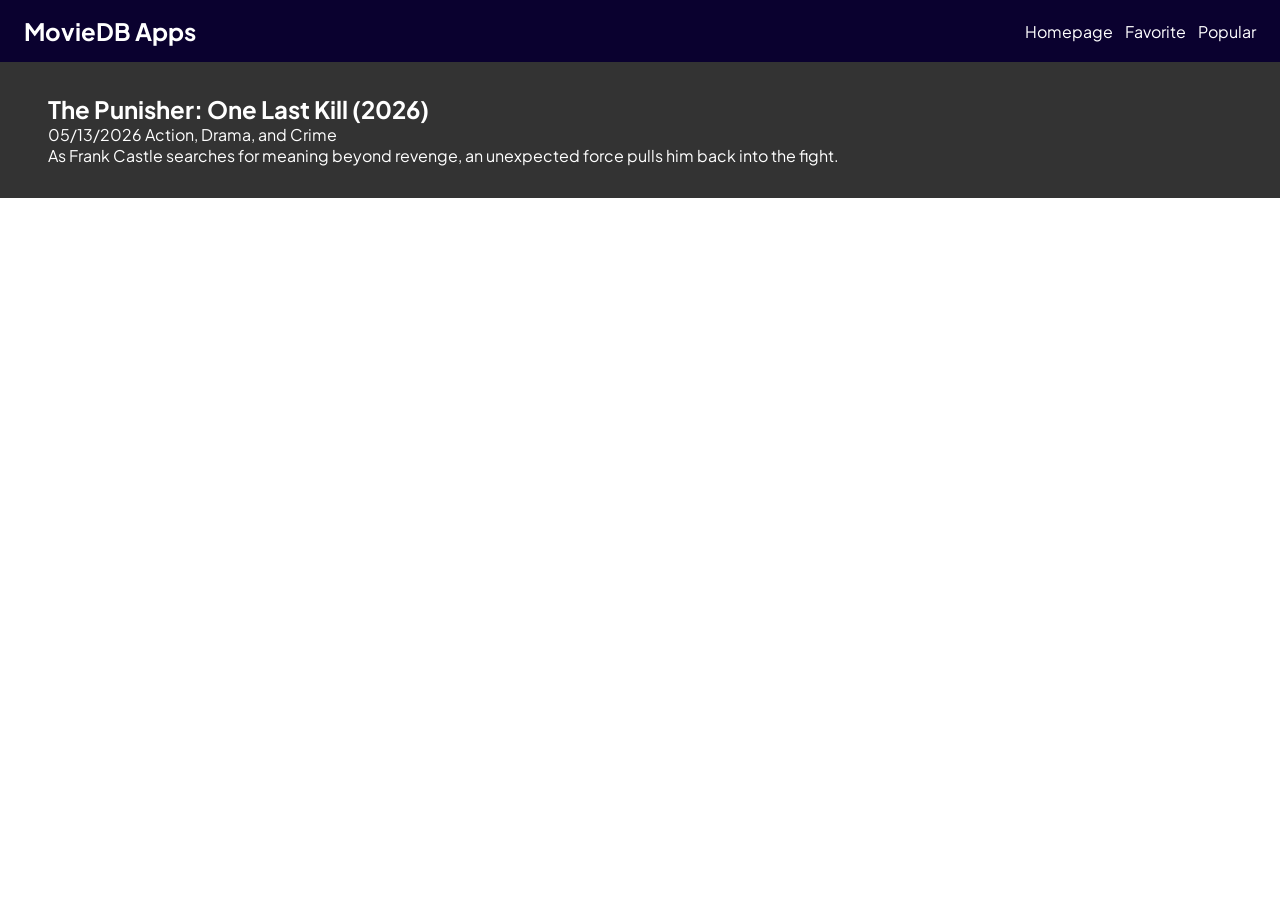
==== detail.html @ e791263a "first commit" ====
<!DOCTYPE html>
<html lang="en">
<head>
    <meta charset="UTF-8">
    <meta name="viewport" content="width=device-width, initial-scale=1.0">
    <title>The Movie DB</title>

    <link rel="preconnect" href="https://fonts.googleapis.com">
    <link rel="preconnect" href="https://fonts.gstatic.com" crossorigin>
    <link href="https://fonts.googleapis.com/css2?family=Plus+Jakarta+Sans:ital,wght@0,200..800;1,200..800&display=swap" rel="stylesheet">
    <link rel="stylesheet" href="./assets/css/style.css">
</head>
<body>
    <header class="header">
        <h1>MovieDB Apps</h1>
        <nav>
            <a href="#">Homepage</a>
            <a href="#">Favorite</a>
            <a href="#">Popular</a>
        </nav>
    </header>

    <main>
        <section id="hero-section">
            <div class="poster-detail">
                <img src="https://media.themoviedb.org/t/p/w600_and_h900_face/gOggsBCSypNXq0yApYeXe7nnopT.jpg" alt="">
            </div>

            <div class="movie-detail">
                <h1>The Punisher: One Last Kill (2026)</h1>
                <span>05/13/2026</span>
                <span>Action, Drama, and Crime</span>


                <p class="movie-detail-overview">
                    As Frank Castle searches for meaning beyond revenge, an unexpected force pulls him back into the fight.
                </p>
            </div>
        </section>
    </main>

    <footer>
        <!-- Copyright by Enrico -->
    </footer>

    <script type="module" src="./scripts/detail-script.js"></script>
</body>
</html>
---- assets/css/style.css ----
:root {
    --bg-primary : #0a012f;
}

* {
    margin: 0;
    padding: 0;
    box-sizing: border-box;
    font-family: "Plus Jakarta Sans", sans-serif;
}

@keyframes skeleton {
    0% {
        opacity: 0.4;
    }

    100% {
        opacity: 1;;
    }
}


.header {
    background-color: var(--bg-primary);
    color: white;
    padding: 16px 24px;

    display: flex;
    justify-content: space-between;
    align-items: center;
}

.header h1{
    font-size: 24px;
}

.header nav {
    display: flex;
    gap: 12px;
}

.header a {
    color: white;
    text-decoration: none;
}

.header a:hover {
    color: #beb0f8;
}

main {
    padding: 0 0;
}

.movie-list {
    display: flex;
    flex-wrap: wrap;
    gap: 24px;
    justify-content:space-between;
    margin-top: 24px;
}

.movie-card {
    max-width: 250px;
}

.movie-card a {
    text-decoration: none;
    color: black;
}

.movie-card img{
    border-radius: 16px;
    width: 100%;
}

.movie-card span {
    color: #6c6c6c;
}

.movie-card.loading .img-placeholder {
    background-color: #cfcfcf;
    min-width: 300px;
    height: 375px;
    animation: skeleton 0.5s alternate infinite;
}

.movie-card.loading h3 {
    margin-top: 16px;
    min-width: 300px;
    background-color: #cfcfcf;
    animation: skeleton 0.5s alternate infinite;
}

.movie-card.loading span {
    display: block;
    margin-top: 8px;
    width: 100px;
    background-color: #cfcfcf;
    animation: skeleton 0.5s alternate infinite;
}

#now-playing-movies {
    padding: 0 24px;
    margin-top: 24px;
}

#hero-section {
    background-color: gray;
    display: flex;
    padding: 32px 24px;
    gap: 24px;
    background-image: url("https://media.themoviedb.org/t/p/w1920_and_h800_multi_faces/qO55CD8tgVL1T4WKn6zYFFiD6lL.jpg");
    background-size: cover;
    background-position: center;
    color: white;
    position: relative;
}

#hero-section::after{
    content: "";
    position: absolute;
    width: 100%;
    height: 100%;
    display: block;
    background-color: rgba(0, 0, 0, 0.6);
    top: 0;
    left: 0;

}

#hero-section .movie-detail {
    position: relative;
    z-index: 1;
}

#hero-section .poster-detail img {
    max-width: 250px;
    position: relative;
    z-index: 1;
}
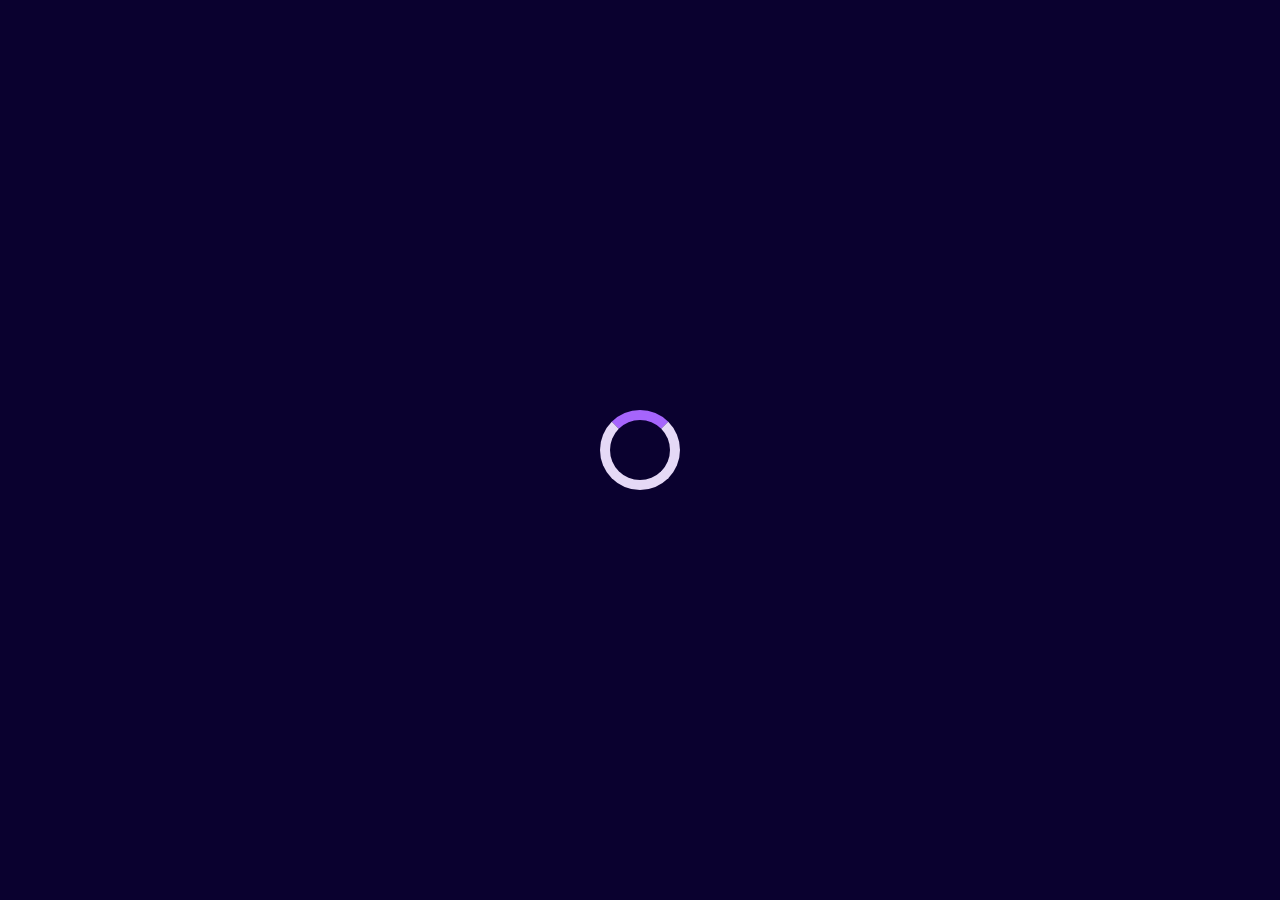
==== commit dbb2c4eb: "add trailer" ====
--- a/detail.html
+++ b/detail.html
@@ -21,22 +21,39 @@
     </header>
 
     <main>
+        <div class="loading-page">
+           <div class="spinner"></div>
+        </div>
         <section id="hero-section">
             <div class="poster-detail">
-                <img src="https://media.themoviedb.org/t/p/w600_and_h900_face/gOggsBCSypNXq0yApYeXe7nnopT.jpg" alt="">
+                <img src="" alt="">
             </div>
 
             <div class="movie-detail">
-                <h1>The Punisher: One Last Kill (2026)</h1>
-                <span>05/13/2026</span>
-                <span>Action, Drama, and Crime</span>
+                <h1>&nbsp;</h1>
+                <span class="movie-detail-release-date">&nbsp;</span>
+                <span class="movie-detail-genres">&nbsp;</span>
 
 
                 <p class="movie-detail-overview">
-                    As Frank Castle searches for meaning beyond revenge, an unexpected force pulls him back into the fight.
+                    &nbsp;
                 </p>
+
+
+                <button type="button" class="btn-trailer">Play Trailer</button>
             </div>
         </section>
+
+        <div class="modal-trailer">
+            <div class="modal-trailer-content">
+                <div class="modal-trailer-content-header">
+                    <h2>Trailer</h2>
+                    <a href="#" class="close-modal">&times;</a>
+                </div>
+
+                <iframe width="100%" height="315" src="https://www.youtube.com/embed/PWQPJvVllS4?si=uLQyaBvJbsGehiry" title="YouTube video player" frameborder="0" allow="accelerometer; autoplay; clipboard-write; encrypted-media; gyroscope; picture-in-picture; web-share" referrerpolicy="strict-origin-when-cross-origin" allowfullscreen></iframe>
+            </div>
+        </div>
     </main>
 
     <footer>
--- a/assets/css/style.css
+++ b/assets/css/style.css
@@ -17,6 +17,16 @@
 
     100% {
         opacity: 1;;
+    }
+}
+
+@keyframes rotate-animation {
+    0% {
+        transform: rotate(0deg);
+    }
+
+    100% {
+       transform: rotate(360deg);
     }
 }
 
@@ -124,7 +134,7 @@
     width: 100%;
     height: 100%;
     display: block;
-    background-color: rgba(0, 0, 0, 0.6);
+    background-color: rgba(59, 59, 59, 0.6);
     top: 0;
     left: 0;
 
@@ -139,4 +149,87 @@
     max-width: 250px;
     position: relative;
     z-index: 1;
+    background-color: gray;
+    min-height: 100px;
+    width: 250px;
+}
+
+.loading-page {
+    position: fixed;
+    top: 0;
+    left: 0;
+    right: 0;
+    bottom: 0;
+    background-color: var(--bg-primary);
+    z-index: 999;
+    color: white;
+    display: flex;
+    justify-content: center;
+    align-items: center;
+}
+
+.spinner {
+    border: 10px solid #e5d9f6;
+    height: 80px;
+    width: 80px;
+    border-radius: 50%;
+    border-top: 10px solid #a665fc;
+    animation: rotate-animation .5s linear infinite;
+}
+
+.btn-trailer {
+    margin-top: 24px;
+    padding: 12px 24px;
+    background-color: #a665fc;
+    color: white;
+    border: none;
+    border-radius: 8px;
+    cursor: pointer;
+}
+
+.modal-trailer {
+    background-color: rgba(30, 30, 30, 0.8);
+    top: 0;
+    right: -5000px;
+    bottom: 0;
+
+    width: 100%;
+    position: fixed;
+    display: flex;
+    justify-content: center;
+    align-items: center;
+    z-index: 10;
+    color: white;
+
+    transition: .25s;
+}
+
+.modal-trailer-content {
+    background-color: rgb(0, 0, 0);
+    padding: 24px 0;
+    border-radius: 8px;
+    width: 70%;
+}
+
+.modal-trailer-content-header {
+    display: flex;
+    justify-content: space-between;
+    align-items: center;
+    padding: 0 24px;
+    margin-bottom: 24px;
+}
+
+.close-modal {
+    background-color: transparent;
+    color: white;
+    border: none;
+    cursor: pointer;
+    font-size: 24px;
+    text-decoration: none;
+}
+
+.modal-trailer-content h2 {
+    padding: 0 24px;
+    font-size: 18px;
+    margin-bottom: 0;
 }
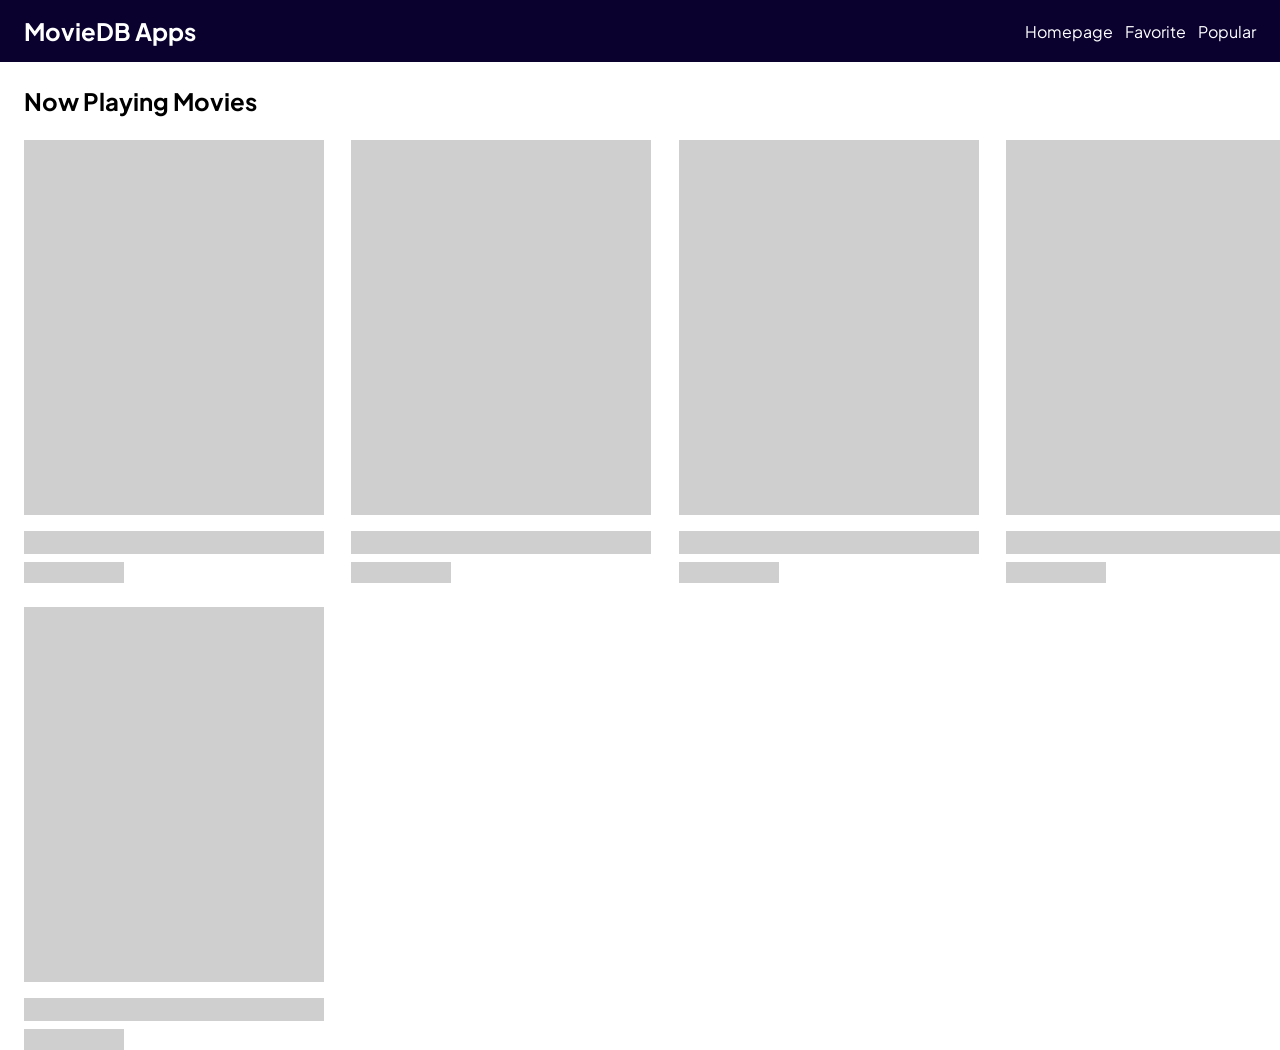
==== commit 2ea0f019: "add favorite localstorage" ====
--- a/detail.html
+++ b/detail.html
@@ -14,8 +14,8 @@
     <header class="header">
         <h1>MovieDB Apps</h1>
         <nav>
-            <a href="#">Homepage</a>
-            <a href="#">Favorite</a>
+            <a href="./index.html">Homepage</a>
+            <a href="./favorites.html">Favorite</a>
             <a href="#">Popular</a>
         </nav>
     </header>
@@ -41,6 +41,11 @@
 
 
                 <button type="button" class="btn-trailer">Play Trailer</button>
+                <a href="#" class="btn-favorite">
+                    <svg xmlns="http://www.w3.org/2000/svg" fill="none" viewBox="0 0 24 24" stroke-width="1.5" stroke="currentColor" class="size-6">
+                    <path stroke-linecap="round" stroke-linejoin="round" d="M21 8.25c0-2.485-2.099-4.5-4.688-4.5-1.935 0-3.597 1.126-4.312 2.733-.715-1.607-2.377-2.733-4.313-2.733C5.1 3.75 3 5.765 3 8.25c0 7.22 9 12 9 12s9-4.78 9-12Z" />
+                    </svg>
+                </a>
             </div>
         </section>
 
--- a/assets/css/style.css
+++ b/assets/css/style.css
@@ -232,4 +232,23 @@
     padding: 0 24px;
     font-size: 18px;
     margin-bottom: 0;
+}
+
+.btn-favorite {
+    background-color: rgb(255, 255, 255);
+    border: none;
+    cursor: pointer;
+    color: white;
+    padding: 8px;
+    display: flex;
+    align-items: center;
+    justify-content: center;
+    width: fit-content;
+    border-radius: 50%;
+}
+
+.btn-favorite svg {
+    width: 24px;
+    height: 24px;
+    color: red;
 }
